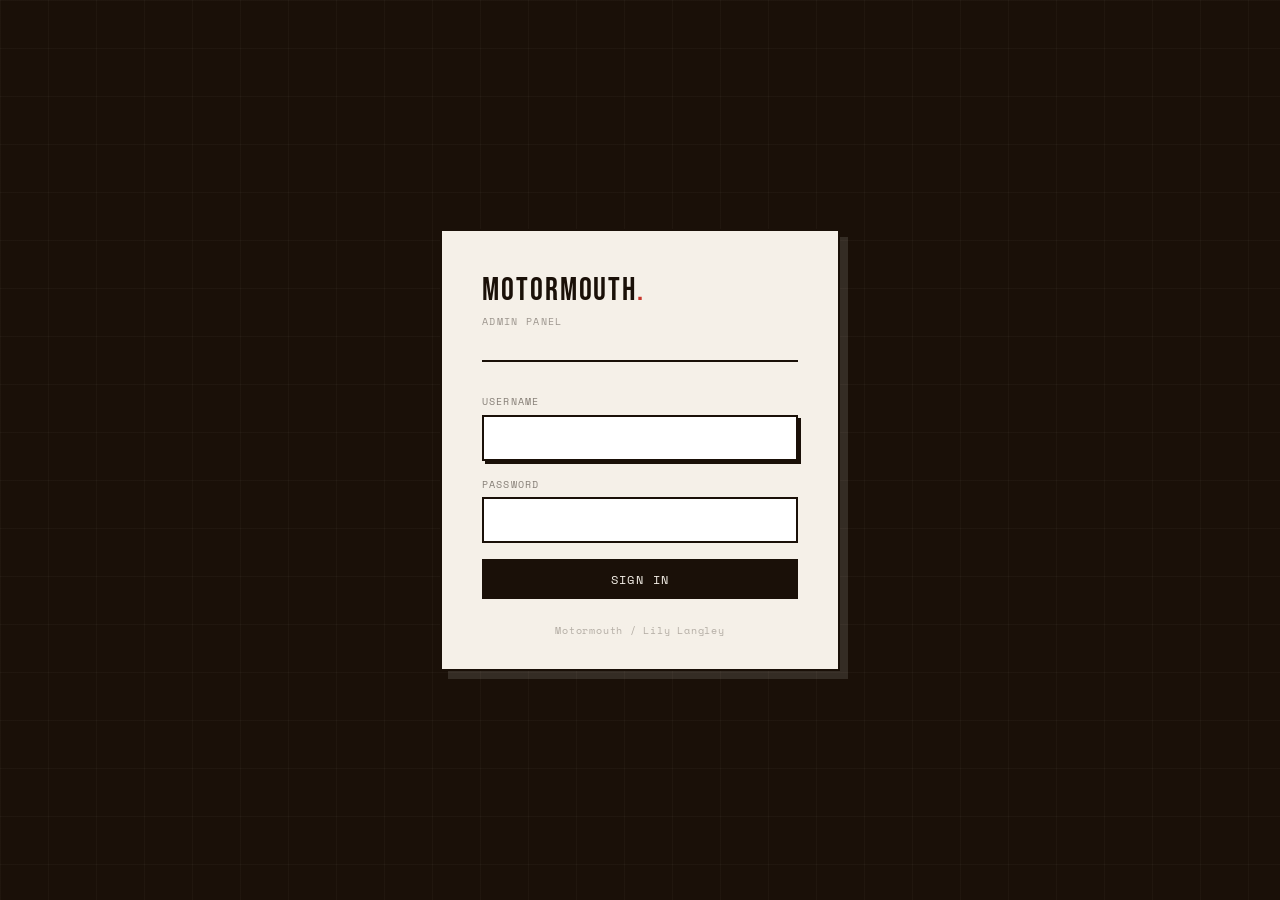
==== admin/index.html @ abfc9363 "Initial commit of Motormouth art site Static portfolio site for Lily Langley's art, with a local-onl" ====
<!DOCTYPE html>
<html lang="en">
<head>
  <meta charset="UTF-8" />
  <meta name="viewport" content="width=device-width, initial-scale=1.0" />
  <title>Motormouth Admin</title>
  <link href="https://fonts.googleapis.com/css2?family=Bebas+Neue&family=Space+Grotesk:wght@300;400;500;700&family=Space+Mono:ital,wght@0,400;0,700;1,400&display=swap" rel="stylesheet" />
  <style>
    *, *::before, *::after { box-sizing: border-box; margin: 0; padding: 0; }

    :root {
      --ink:    #1a1008;
      --paper:  #f5f0e8;
      --cream:  #ede8dc;
      --red:    #c8372d;
      --yellow: #f0c233;
      --border: 2px solid var(--ink);
      --sidebar: 220px;
      --header:  56px;
    }

    body {
      font-family: 'Space Grotesk', sans-serif;
      background: #f0ece2;
      color: var(--ink);
      min-height: 100vh;
    }

    /* ── HEADER ─────────────────────────────────────────────────────────── */
    #header {
      position: fixed; top: 0; left: 0; right: 0; height: var(--header);
      background: var(--ink); color: var(--paper);
      display: flex; align-items: center; padding: 0 1.5rem;
      z-index: 100; gap: 1rem;
    }
    .header-logo {
      font-family: 'Bebas Neue', sans-serif;
      font-size: 1.35rem; letter-spacing: 0.08em;
      color: var(--paper); text-decoration: none;
    }
    .header-logo span { color: var(--red); }
    .header-badge {
      font-family: 'Space Mono', monospace; font-size: 0.6rem;
      letter-spacing: 0.14em; text-transform: uppercase;
      background: var(--red); color: var(--paper);
      padding: 0.2em 0.6em; border-radius: 2px;
    }
    .header-spacer { flex: 1; }
    .header-viewsite {
      font-family: 'Space Mono', monospace; font-size: 0.65rem;
      letter-spacing: 0.1em; text-transform: uppercase;
      color: rgba(245,240,232,0.5); text-decoration: none;
      transition: color 0.15s;
    }
    .header-viewsite:hover { color: var(--yellow); }

    /* ── SIDEBAR ────────────────────────────────────────────────────────── */
    #sidebar {
      position: fixed; top: var(--header); left: 0; bottom: 0;
      width: var(--sidebar);
      background: var(--ink); color: var(--paper);
      padding: 1.5rem 0; display: flex; flex-direction: column; gap: 0.2rem;
      z-index: 90;
    }
    .nav-section-label {
      font-family: 'Space Mono', monospace; font-size: 0.55rem;
      letter-spacing: 0.14em; text-transform: uppercase;
      color: rgba(245,240,232,0.35);
      padding: 0.6rem 1.4rem 0.3rem;
    }
    .nav-item {
      display: flex; align-items: center; gap: 0.75rem;
      padding: 0.7rem 1.4rem; cursor: pointer;
      color: rgba(245,240,232,0.6);
      font-size: 0.9rem; font-weight: 500;
      transition: color 0.15s, background 0.15s;
      border-left: 3px solid transparent;
      text-decoration: none;
    }
    .nav-item:hover { color: var(--paper); background: rgba(255,255,255,0.05); }
    .nav-item.active {
      color: var(--paper); border-left-color: var(--red);
      background: rgba(255,255,255,0.06);
    }
    .nav-item .nav-icon { font-size: 1rem; opacity: 0.8; }
    .nav-count {
      margin-left: auto;
      font-family: 'Space Mono', monospace; font-size: 0.6rem;
      background: rgba(255,255,255,0.1); border-radius: 10px;
      padding: 0.1em 0.55em; color: rgba(245,240,232,0.5);
    }

    /* ── MAIN ───────────────────────────────────────────────────────────── */
    #main {
      margin-top: var(--header);
      margin-left: var(--sidebar);
      padding: 2.5rem 2.5rem 4rem;
      min-height: calc(100vh - var(--header));
    }

    .section { display: none; }
    .section.active { display: block; }

    .section-header {
      display: flex; align-items: center; gap: 1rem;
      margin-bottom: 2rem; padding-bottom: 1.2rem;
      border-bottom: var(--border);
    }
    .section-title {
      font-family: 'Bebas Neue', sans-serif;
      font-size: 2.2rem; letter-spacing: 0.05em;
    }
    .section-sub {
      font-family: 'Space Mono', monospace; font-size: 0.7rem;
      letter-spacing: 0.08em; text-transform: uppercase;
      color: rgba(26,16,8,0.4); margin-top: 0.1rem;
    }
    .section-header-actions { margin-left: auto; }

    /* ── BUTTONS ────────────────────────────────────────────────────────── */
    .btn {
      font-family: 'Space Mono', monospace; font-size: 0.65rem;
      letter-spacing: 0.1em; text-transform: uppercase;
      padding: 0.55em 1.3em; border: var(--border);
      background: transparent; color: var(--ink);
      cursor: pointer; transition: background 0.15s, color 0.15s;
    }
    .btn:hover { background: var(--ink); color: var(--paper); }
    .btn-primary { background: var(--ink); color: var(--paper); }
    .btn-primary:hover { background: #3a2a18; }
    .btn-red { background: var(--red); border-color: var(--red); color: var(--paper); }
    .btn-red:hover { background: #a82d24; border-color: #a82d24; }
    .btn-sm { padding: 0.35em 0.9em; font-size: 0.58rem; }
    .btn-icon {
      background: none; border: none; cursor: pointer; padding: 0.3rem;
      color: rgba(26,16,8,0.4); font-size: 1rem; line-height: 1;
      transition: color 0.15s;
    }
    .btn-icon:hover { color: var(--ink); }
    .btn-icon.danger:hover { color: var(--red); }

    /* ── WORKS GRID ─────────────────────────────────────────────────────── */
    .works-grid {
      display: grid;
      grid-template-columns: repeat(auto-fill, minmax(220px, 1fr));
      gap: 1.25rem;
      align-items: start;
    }

    .admin-card {
      background: var(--paper); border: var(--border);
      box-shadow: 4px 4px 0 var(--ink);
      display: flex; flex-direction: column;
      cursor: pointer; transition: transform 0.12s, box-shadow 0.12s;
    }
    .admin-card:hover { transform: translate(-2px,-2px); box-shadow: 6px 6px 0 var(--ink); }

    .admin-card-img {
      aspect-ratio: 4/5; overflow: hidden;
      background: #d8d3c8; position: relative;
      display: flex; align-items: center; justify-content: center;
      background-size: cover; background-position: center;
    }
    .admin-card-img img { width:100%; height:100%; object-fit:cover; display:block; }
    .placeholder-type {
      font-family: 'Bebas Neue', sans-serif; font-size: 1.1rem;
      letter-spacing: 0.1em; color: rgba(26,16,8,0.25);
    }
    .admin-card-body { padding: 0.9rem 0.9rem 0.6rem; flex: 1; }
    .admin-card-title { font-weight: 700; font-size: 0.9rem; margin-bottom: 0.3rem; }
    .admin-card-meta {
      display: flex; gap: 0.5rem; align-items: center;
      margin-bottom: 0.4rem;
    }
    .badge {
      font-family: 'Space Mono', monospace; font-size: 0.55rem;
      letter-spacing: 0.08em; text-transform: uppercase;
      padding: 0.15em 0.55em; border: 1.5px solid var(--ink);
    }
    .badge-print   { background: #c8d4c0; }
    .badge-painting { background: #ddd8c4; }
    .badge-sculpture{ background: #c8c0b0; }
    .badge-solo     { background: var(--paper); }
    .badge-group    { background: #e8e0d0; }
    .badge-upcoming { background: var(--yellow); border-color: var(--yellow); }
    .admin-card-price {
      font-family: 'Space Mono', monospace; font-size: 0.7rem;
      color: var(--red); font-weight: 700;
    }
    .admin-card-price.nfs { color: rgba(26,16,8,0.35); font-weight: 400; }
    .admin-card-actions {
      display: flex; border-top: var(--border);
    }
    .admin-card-actions button {
      flex: 1; padding: 0.55rem; border: none; background: none;
      font-family: 'Space Mono', monospace; font-size: 0.6rem;
      letter-spacing: 0.08em; text-transform: uppercase;
      cursor: pointer; transition: background 0.12s, color 0.12s;
      color: var(--ink);
    }
    .admin-card-actions button:first-child { border-right: var(--border); }
    .admin-card-actions button:hover { background: var(--ink); color: var(--paper); }
    .admin-card-actions button.del:hover { background: var(--red); color: var(--paper); }

    /* ── EXHIBITIONS LIST ────────────────────────────────────────────────── */
    .exh-list { display: flex; flex-direction: column; gap: 0; }
    .exh-row {
      display: flex; align-items: center; gap: 1.25rem;
      padding: 1rem 1.2rem; background: var(--paper);
      border: var(--border); margin-top: -1px;
      transition: background 0.12s;
    }
    .exh-row:hover { background: var(--cream); }
    /* col 1: title + venue */
    .exh-row-info { flex: 1 1 0; min-width: 0; }
    .exh-row-title {
      font-weight: 700; font-size: 0.92rem;
      white-space: nowrap; overflow: hidden; text-overflow: ellipsis;
    }
    .exh-row-sub {
      font-size: 0.78rem; color: rgba(26,16,8,0.5);
      margin-top: 0.15rem;
      white-space: nowrap; overflow: hidden; text-overflow: ellipsis;
    }
    /* col 2: dates */
    .exh-row-dates {
      flex: 0 0 auto; width: 170px;
      font-size: 0.78rem; color: rgba(26,16,8,0.6); line-height: 1.4;
    }
    /* col 3: badges */
    .exh-row-badges {
      flex: 0 0 auto; width: 72px;
      display: flex; flex-direction: column; gap: 0.3rem; align-items: flex-start;
    }
    /* col 4: year */
    .exh-row-year {
      flex: 0 0 40px; text-align: right;
      font-family: 'Space Mono', monospace; font-size: 0.68rem;
      color: rgba(26,16,8,0.35);
    }
    /* col 5: actions */
    .exh-row-actions { flex: 0 0 auto; display: flex; gap: 0.45rem; }

    /* ── MODAL ──────────────────────────────────────────────────────────── */
    #modal-overlay {
      position: fixed; inset: 0; background: rgba(26,16,8,0.72);
      z-index: 200; display: flex; align-items: flex-start;
      justify-content: center; padding: 2rem 1rem;
      overflow-y: auto;
      opacity: 0; pointer-events: none; transition: opacity 0.2s;
    }
    #modal-overlay.open { opacity: 1; pointer-events: all; }
    #modal {
      background: var(--paper); border: var(--border);
      box-shadow: 8px 8px 0 var(--ink);
      width: 100%; max-width: 620px;
      padding: 2rem; position: relative;
      transform: translateY(-16px); transition: transform 0.2s;
    }
    #modal-overlay.open #modal { transform: translateY(0); }
    .modal-title {
      font-family: 'Bebas Neue', sans-serif; font-size: 1.8rem;
      letter-spacing: 0.05em; margin-bottom: 1.8rem;
      padding-bottom: 1rem; border-bottom: var(--border);
    }
    .modal-close {
      position: absolute; top: 1.2rem; right: 1.2rem;
      background: none; border: none; font-size: 1.3rem;
      cursor: pointer; color: rgba(26,16,8,0.4); line-height: 1;
    }
    .modal-close:hover { color: var(--ink); }

    /* ── FORMS ──────────────────────────────────────────────────────────── */
    .form-grid { display: grid; grid-template-columns: 1fr 1fr; gap: 1rem; }
    .form-grid .span2 { grid-column: 1 / -1; }

    .field { display: flex; flex-direction: column; gap: 0.35rem; }
    .field label {
      font-family: 'Space Mono', monospace; font-size: 0.6rem;
      letter-spacing: 0.1em; text-transform: uppercase;
      color: rgba(26,16,8,0.5);
    }
    .field input, .field select, .field textarea {
      font-family: 'Space Grotesk', sans-serif; font-size: 0.9rem;
      padding: 0.6rem 0.8rem; border: var(--border);
      background: white; color: var(--ink);
      outline: none; transition: box-shadow 0.15s;
      width: 100%;
    }
    .field input:focus, .field select:focus, .field textarea:focus {
      box-shadow: 3px 3px 0 var(--ink);
    }
    .field textarea { resize: vertical; min-height: 80px; }
    .field select { cursor: pointer; }
    .field input[type="checkbox"] {
      width: auto; cursor: pointer;
    }

    /* toggle */
    .toggle-row {
      display: flex; align-items: center; gap: 0.9rem;
      padding: 0.6rem 0;
    }
    .toggle-label {
      font-family: 'Space Mono', monospace; font-size: 0.65rem;
      letter-spacing: 0.08em; text-transform: uppercase;
    }
    .toggle {
      position: relative; width: 42px; height: 24px; flex-shrink: 0;
    }
    .toggle input { opacity: 0; width: 0; height: 0; position: absolute; }
    .toggle-track {
      position: absolute; inset: 0; background: #c8c0b0;
      border: var(--border); cursor: pointer; transition: background 0.2s;
    }
    .toggle-track::after {
      content: ''; position: absolute; top: 2px; left: 2px;
      width: 16px; height: 16px; background: var(--ink);
      transition: transform 0.2s;
    }
    .toggle input:checked ~ .toggle-track { background: var(--yellow); }
    .toggle input:checked ~ .toggle-track::after { transform: translateX(18px); }

    /* image upload */
    .img-upload-area {
      border: 2px dashed rgba(26,16,8,0.25); padding: 1.5rem;
      text-align: center; cursor: pointer; transition: border-color 0.15s;
      background: white; position: relative;
    }
    .img-upload-area:hover, .img-upload-area.drag-over {
      border-color: var(--ink);
    }
    .img-upload-area input[type="file"] {
      position: absolute; inset: 0; opacity: 0; cursor: pointer;
      width: 100%; height: 100%; border: none; padding: 0;
    }
    .img-upload-label {
      font-family: 'Space Mono', monospace; font-size: 0.65rem;
      letter-spacing: 0.08em; text-transform: uppercase;
      color: rgba(26,16,8,0.4); pointer-events: none;
    }
    .img-preview {
      max-width: 100%; max-height: 180px; object-fit: contain;
      display: block; margin: 0 auto 0.8rem;
    }
    .img-clear {
      position: absolute; top: 0.5rem; right: 0.5rem;
      background: var(--red); color: white; border: none;
      width: 22px; height: 22px; border-radius: 50%;
      cursor: pointer; font-size: 0.75rem; line-height: 22px;
      text-align: center; z-index: 2;
    }

    .form-divider {
      border: none; border-top: var(--border);
      margin: 1.4rem 0;
    }

    .modal-actions {
      display: flex; gap: 0.75rem; padding-top: 1.5rem;
      border-top: var(--border); margin-top: 1.5rem;
      align-items: center;
    }
    .modal-actions .spacer { flex: 1; }

    /* ── TOAST ──────────────────────────────────────────────────────────── */
    #toast {
      position: fixed; bottom: 2rem; right: 2rem; z-index: 300;
      background: var(--ink); color: var(--paper);
      padding: 0.8rem 1.4rem;
      font-family: 'Space Mono', monospace; font-size: 0.7rem;
      letter-spacing: 0.08em;
      transform: translateY(80px); opacity: 0;
      transition: transform 0.25s, opacity 0.25s;
      pointer-events: none;
      border-left: 4px solid var(--yellow);
    }
    #toast.show { transform: translateY(0); opacity: 1; }
    #toast.error { border-left-color: var(--red); }

    /* ── EMPTY STATE ────────────────────────────────────────────────────── */
    .empty-state {
      padding: 4rem 2rem; text-align: center;
      color: rgba(26,16,8,0.35);
      font-family: 'Space Mono', monospace; font-size: 0.75rem;
      letter-spacing: 0.08em; text-transform: uppercase;
      border: 2px dashed rgba(26,16,8,0.15);
    }

    /* ── SPINNER ────────────────────────────────────────────────────────── */
    .spinner {
      display: inline-block; width: 16px; height: 16px;
      border: 2px solid rgba(245,240,232,0.3);
      border-top-color: var(--paper);
      border-radius: 50%; animation: spin 0.6s linear infinite;
    }
    @keyframes spin { to { transform: rotate(360deg); } }

    /* ── NOT CONNECTED BANNER ───────────────────────────────────────────── */
  </style>
</head>
<body>

  <!-- HEADER -->
  <div id="header">
    <a href="../index.html" class="header-logo" target="_blank">Motormouth<span>.</span></a>
    <span class="header-badge">Admin</span>
    <div class="header-spacer"></div>
    <a href="../index.html" class="header-viewsite" target="_blank" style="margin-right:1.2rem">View Site →</a>
    <button onclick="openPasswordModal()" style="background:none;border:none;cursor:pointer;font-family:'Space Mono',monospace;font-size:0.6rem;letter-spacing:0.1em;text-transform:uppercase;color:rgba(245,240,232,0.35);transition:color 0.15s;padding:0" onmouseover="this.style.color='rgba(245,240,232,0.8)'" onmouseout="this.style.color='rgba(245,240,232,0.35)'">Settings</button>
    <span style="color:rgba(245,240,232,0.15);margin:0 0.9rem">|</span>
    <button onclick="logout()" style="background:none;border:none;cursor:pointer;font-family:'Space Mono',monospace;font-size:0.6rem;letter-spacing:0.1em;text-transform:uppercase;color:rgba(245,240,232,0.35);transition:color 0.15s;padding:0" onmouseover="this.style.color='var(--red)'" onmouseout="this.style.color='rgba(245,240,232,0.35)'">Log out</button>
  </div>

  <!-- SIDEBAR -->
  <div id="sidebar">
    <div class="nav-section-label">Content</div>
    <a class="nav-item active" data-section="works" onclick="showSection('works')">
      <span class="nav-icon">🖼</span> Works
      <span class="nav-count" id="works-count">—</span>
    </a>
    <a class="nav-item" data-section="exhibitions" onclick="showSection('exhibitions')">
      <span class="nav-icon">📅</span> Exhibitions
      <span class="nav-count" id="exhibitions-count">—</span>
    </a>
  </div>

  <!-- MAIN -->
  <div id="main">

    <!-- WORKS SECTION -->
    <div class="section active" id="section-works">
      <div class="section-header">
        <div>
          <div class="section-title">Works</div>
          <div class="section-sub">Manage artworks for sale &amp; display</div>
        </div>
        <div class="section-header-actions">
          <button class="btn btn-primary" onclick="openWorkModal(null)">+ Add Work</button>
        </div>
      </div>
      <div class="works-grid" id="worksGrid">
        <div class="empty-state">Loading…</div>
      </div>
    </div>

    <!-- EXHIBITIONS SECTION -->
    <div class="section" id="section-exhibitions">
      <div class="section-header">
        <div>
          <div class="section-title">Exhibitions</div>
          <div class="section-sub">Solo shows, group shows &amp; upcoming events</div>
        </div>
        <div class="section-header-actions">
          <button class="btn btn-primary" onclick="openExhModal(null)">+ Add Exhibition</button>
        </div>
      </div>
      <div class="exh-list" id="exhList">
        <div class="empty-state">Loading…</div>
      </div>
    </div>
  </div>

  <!-- MODAL -->
  <div id="modal-overlay" onclick="if(event.target===this)closeModal()">
    <div id="modal">
      <button class="modal-close" onclick="closeModal()">✕</button>
      <div class="modal-title" id="modal-title">Edit</div>
      <div id="modal-body"></div>
    </div>
  </div>

  <!-- TOAST -->
  <div id="toast"></div>

  <script>
  // ─────────────────────────────────────────────────────────────
  // STATE
  // ─────────────────────────────────────────────────────────────
  let works = [];
  let exhibitions = [];
  let editingWorkIdx  = null;  // null = new
  let editingExhIdx   = null;
  let pendingImagePath = null; // path returned after upload
  let connected = false;

  // ─────────────────────────────────────────────────────────────
  // INIT
  // ─────────────────────────────────────────────────────────────
  async function init() {
    try {
      [works, exhibitions] = await Promise.all([
        api('works'), api('exhibitions')
      ]);
    } catch(e) {
      // Session expired mid-session
      window.location.href = '/admin/login.html';
      return;
    }
    renderWorks();
    renderExhibitions();
    updateCounts();
  }

  // ─────────────────────────────────────────────────────────────
  // API
  // ─────────────────────────────────────────────────────────────
  async function api(type, data) {
    if (data === undefined) {
      const r = await fetch(`/api/${type}`);
      if (!r.ok) throw new Error(r.statusText);
      return r.json();
    } else {
      const r = await fetch(`/api/${type}`, {
        method: 'POST',
        headers: {'Content-Type': 'application/json'},
        body: JSON.stringify(data)
      });
      if (!r.ok) throw new Error(r.statusText);
      return r.json();
    }
  }

  async function uploadImage(file) {
    return new Promise((resolve, reject) => {
      const reader = new FileReader();
      reader.onload = async e => {
        try {
          const r = await fetch('/api/upload', {
            method: 'POST',
            headers: {'Content-Type': 'application/json'},
            body: JSON.stringify({filename: file.name, data: e.target.result})
          });
          const res = await r.json();
          resolve(res);
        } catch(err) { reject(err); }
      };
      reader.readAsDataURL(file);
    });
  }

  // ─────────────────────────────────────────────────────────────
  // SECTION NAV
  // ─────────────────────────────────────────────────────────────
  function showSection(name) {
    document.querySelectorAll('.section').forEach(s => s.classList.remove('active'));
    document.querySelectorAll('.nav-item').forEach(n => n.classList.remove('active'));
    document.getElementById(`section-${name}`).classList.add('active');
    document.querySelector(`[data-section="${name}"]`).classList.add('active');
  }

  function updateCounts() {
    document.getElementById('works-count').textContent = works.length;
    document.getElementById('exhibitions-count').textContent = exhibitions.length;
  }

  // ─────────────────────────────────────────────────────────────
  // WORKS RENDER
  // ─────────────────────────────────────────────────────────────
  const typeBg = { print: '#c8d4c0', painting: '#ddd8c4', sculpture: '#c8c0b0' };

  function renderWorks() {
    const grid = document.getElementById('worksGrid');
    if (!works.length) {
      grid.innerHTML = '<div class="empty-state">No works yet — add your first one.</div>';
      return;
    }
    grid.innerHTML = works.map((w, i) => {
      const imgStyle = w.image
        ? `background-image:url('../${w.image}');`
        : `background:${typeBg[w.type] || '#d8d3c8'};`;
      const priceHtml = w.selling
        ? `<div class="admin-card-price">$${Number(w.price||0).toLocaleString()}${w.edition ? ' · <span style="font-weight:400;color:rgba(26,16,8,0.5)">' + esc(w.edition) + '</span>' : ''}</div>`
        : `<div class="admin-card-price nfs">Not for sale</div>`;
      return `
        <div class="admin-card">
          <div class="admin-card-img" style="${imgStyle}" onclick="openWorkModal(${i})">
            ${!w.image ? `<span class="placeholder-type">${esc(w.type||'')}</span>` : ''}
          </div>
          <div class="admin-card-body" onclick="openWorkModal(${i})">
            <div class="admin-card-title">${esc(w.title)}</div>
            <div class="admin-card-meta">
              <span class="badge badge-${esc(w.type)}">${esc(w.type)}</span>
              <span>${esc(w.year||'')}</span>
            </div>
            ${priceHtml}
          </div>
          <div class="admin-card-actions">
            <button onclick="openWorkModal(${i})">Edit</button>
            <button class="del" onclick="deleteWork(${i}, event)">Delete</button>
          </div>
        </div>`;
    }).join('');
  }

  // ─────────────────────────────────────────────────────────────
  // WORKS MODAL
  // ─────────────────────────────────────────────────────────────
  function openWorkModal(idx) {
    editingWorkIdx  = idx;
    pendingImagePath = null;
    const w = idx !== null ? works[idx] : {
      id:'', title:'', year: new Date().getFullYear()+'',
      type:'print', selling:false, price:'', edition:'', image:null, description:''
    };

    document.getElementById('modal-title').textContent = idx !== null ? 'Edit Work' : 'Add Work';
    document.getElementById('modal-body').innerHTML = `
      <div class="form-grid">
        <div class="field span2">
          <label>Title</label>
          <input id="f-title" type="text" value="${esc(w.title)}" placeholder="e.g. Crocodile Study I" />
        </div>
        <div class="field">
          <label>Year</label>
          <input id="f-year" type="text" value="${esc(w.year||'')}" placeholder="2025" />
        </div>
        <div class="field">
          <label>Type</label>
          <select id="f-type">
            <option value="print"     ${w.type==='print'?'selected':''}>Print</option>
            <option value="painting"  ${w.type==='painting'?'selected':''}>Painting</option>
            <option value="sculpture" ${w.type==='sculpture'?'selected':''}>Sculpture</option>
          </select>
        </div>

        <div class="span2">
          <div class="toggle-row">
            <label class="toggle">
              <input type="checkbox" id="f-selling" ${w.selling?'checked':''} onchange="togglePriceField()">
              <span class="toggle-track"></span>
            </label>
            <span class="toggle-label">Available for sale</span>
          </div>
        </div>

        <div class="field" id="price-field" style="${w.selling?'':'display:none'}">
          <label>Price (AUD)</label>
          <input id="f-price" type="number" value="${w.price||''}" placeholder="0" />
        </div>
        <div class="field" id="edition-field" style="${w.selling?'':'display:none'}">
          <label>Edition</label>
          <input id="f-edition" type="text" value="${esc(w.edition||'')}" placeholder="e.g. Edition of 10" />
        </div>

        <hr class="form-divider span2" />

        <div class="field span2">
          <label>Image</label>
          <div class="img-upload-area" id="upload-area"
               ondragover="event.preventDefault();this.classList.add('drag-over')"
               ondragleave="this.classList.remove('drag-over')"
               ondrop="handleDrop(event)">
            <input type="file" id="f-image" accept="image/*" onchange="handleImagePick(this)" />
            ${w.image
              ? `<button class="img-clear" onclick="clearImage(event)" title="Remove image">✕</button>
                 <img class="img-preview" id="img-preview-el" src="../${esc(w.image)}" />`
              : `<img class="img-preview" id="img-preview-el" style="display:none" />`}
            <div class="img-upload-label" id="upload-label">${w.image ? esc(w.image.split('/').pop()) : 'Click or drag &amp; drop an image'}</div>
          </div>
        </div>

        <div class="field span2">
          <label>Description (optional)</label>
          <textarea id="f-desc" placeholder="Brief note about this work…">${esc(w.description||'')}</textarea>
        </div>
      </div>

      <div class="modal-actions">
        ${idx !== null ? `<button class="btn btn-red btn-sm" onclick="deleteWork(${idx})">Delete Work</button>` : ''}
        <div class="spacer"></div>
        <button class="btn btn-sm" onclick="closeModal()">Cancel</button>
        <button class="btn btn-primary btn-sm" id="save-btn" onclick="saveWork()">Save Work</button>
      </div>`;

    openModal();
    // store current image for possible clearing
    document.getElementById('upload-area')._currentImage = w.image || null;
  }

  function togglePriceField() {
    const selling = document.getElementById('f-selling').checked;
    document.getElementById('price-field').style.display  = selling ? '' : 'none';
    document.getElementById('edition-field').style.display = selling ? '' : 'none';
  }

  function handleImagePick(input) {
    if (!input.files[0]) return;
    previewLocalImage(input.files[0]);
    uploadImageFile(input.files[0]);
  }

  function handleDrop(e) {
    e.preventDefault();
    document.getElementById('upload-area').classList.remove('drag-over');
    const file = e.dataTransfer.files[0];
    if (file && file.type.startsWith('image/')) {
      previewLocalImage(file);
      uploadImageFile(file);
    }
  }

  function previewLocalImage(file) {
    const reader = new FileReader();
    reader.onload = e => {
      const img = document.getElementById('img-preview-el');
      img.src = e.target.result;
      img.style.display = 'block';
      document.getElementById('upload-label').textContent = file.name;
    };
    reader.readAsDataURL(file);
  }

  async function uploadImageFile(file) {
    const btn = document.getElementById('save-btn');
    btn.innerHTML = '<span class="spinner"></span> Uploading…';
    btn.disabled = true;
    try {
      const res = await uploadImage(file);
      if (res.ok) {
        pendingImagePath = res.path;
        toast('Image uploaded ✓');
      } else {
        toast('Upload failed: ' + (res.error||'unknown'), true);
      }
    } catch(e) {
      toast('Upload failed — is admin.py running?', true);
    }
    btn.innerHTML = 'Save Work';
    btn.disabled = false;
  }

  function clearImage(e) {
    e.preventDefault(); e.stopPropagation();
    pendingImagePath = null;
    document.getElementById('img-preview-el').style.display = 'none';
    document.getElementById('img-preview-el').src = '';
    document.getElementById('upload-label').textContent = 'Click or drag & drop an image';
    document.querySelector('.img-clear')?.remove();
    document.getElementById('upload-area')._currentImage = null;
  }

  async function saveWork() {
    const title = document.getElementById('f-title').value.trim();
    if (!title) { toast('Title is required', true); return; }

    const area  = document.getElementById('upload-area');
    const image = pendingImagePath !== null ? pendingImagePath
                 : (area._currentImage || null);

    const work = {
      id:          editingWorkIdx !== null ? works[editingWorkIdx].id : slug(title),
      title,
      year:        document.getElementById('f-year').value.trim(),
      type:        document.getElementById('f-type').value,
      selling:     document.getElementById('f-selling').checked,
      price:       parseFloat(document.getElementById('f-price').value) || null,
      edition:     document.getElementById('f-edition').value.trim() || null,
      image,
      description: document.getElementById('f-desc').value.trim()
    };

    if (editingWorkIdx !== null) {
      works[editingWorkIdx] = work;
    } else {
      works.push(work);
    }

    await persistWorks();
    closeModal();
    renderWorks();
    updateCounts();
  }

  async function deleteWork(idx, event) {
    if (event) { event.stopPropagation(); }
    if (!confirm(`Delete "${works[idx].title}"? This can't be undone.`)) return;
    works.splice(idx, 1);
    await persistWorks();
    closeModal();
    renderWorks();
    updateCounts();
  }

  async function persistWorks() {
    try {
      await api('works', works);
      toast('Works saved ✓');
    } catch(e) {
      toast('Could not save — is admin.py running?', true);
    }
  }

  // ─────────────────────────────────────────────────────────────
  // EXHIBITIONS RENDER
  // ─────────────────────────────────────────────────────────────
  function renderExhibitions() {
    const list = document.getElementById('exhList');
    if (!exhibitions.length) {
      list.innerHTML = '<div class="empty-state">No exhibitions yet.</div>';
      return;
    }
    list.innerHTML = exhibitions.map((ex, i) => `
      <div class="exh-row">
        <div class="exh-row-info">
          <div class="exh-row-title">${esc(ex.displayTitle||ex.title)}</div>
          <div class="exh-row-sub">${esc(ex.venue)}${ex.city ? ', ' + esc(ex.city) : ''}${ex.page ? ' &nbsp;·&nbsp; <a href="../' + esc(ex.page) + '" target="_blank" style="color:inherit;opacity:.6">view →</a>' : ''}</div>
        </div>
        <div class="exh-row-dates">${esc(ex.dates)}</div>
        <div class="exh-row-badges">
          <span class="badge badge-${esc(ex.type)}">${esc(ex.type)}</span>
          ${ex.upcoming ? '<span class="badge badge-upcoming">upcoming</span>' : ''}
        </div>
        <div class="exh-row-year">${esc(ex.year||'')}</div>
        <div class="exh-row-actions">
          <button class="btn btn-sm" onclick="openExhModal(${i})">Edit</button>
          <button class="btn btn-sm btn-red" onclick="deleteExh(${i})">Del</button>
        </div>
      </div>`).join('');
  }

  // ─────────────────────────────────────────────────────────────
  // EXHIBITIONS MODAL
  // ─────────────────────────────────────────────────────────────
  function openExhModal(idx) {
    editingExhIdx = idx;
    const ex = idx !== null ? exhibitions[idx] : {
      id:'', title:'', displayTitle:'', year: new Date().getFullYear()+'',
      dates:'', venue:'', city:'', type:'solo', upcoming:false, page:''
    };

    document.getElementById('modal-title').textContent = idx !== null ? 'Edit Exhibition' : 'Add Exhibition';
    document.getElementById('modal-body').innerHTML = `
      <div class="form-grid">
        <div class="field span2">
          <label>Title</label>
          <input id="ex-title" type="text" value="${esc(ex.title)}" placeholder="e.g. The Crocodile" />
        </div>
        <div class="field span2">
          <label>Display Title <span style="opacity:.5">(with punctuation, e.g. 'The Crocodile')</span></label>
          <input id="ex-displayTitle" type="text" value="${esc(ex.displayTitle||ex.title)}" placeholder="'The Crocodile'" />
        </div>
        <div class="field">
          <label>Year</label>
          <input id="ex-year" type="text" value="${esc(ex.year||'')}" placeholder="2025" />
        </div>
        <div class="field">
          <label>Type</label>
          <select id="ex-type">
            <option value="solo"  ${ex.type==='solo'?'selected':''}>Solo Show</option>
            <option value="group" ${ex.type==='group'?'selected':''}>Group Show</option>
          </select>
        </div>
        <div class="field span2">
          <label>Dates</label>
          <input id="ex-dates" type="text" value="${esc(ex.dates)}" placeholder="e.g. 9 July – 2 August 2025" />
        </div>
        <div class="field">
          <label>Venue</label>
          <input id="ex-venue" type="text" value="${esc(ex.venue)}" placeholder="Gallery name" />
        </div>
        <div class="field">
          <label>City</label>
          <input id="ex-city" type="text" value="${esc(ex.city||'')}" placeholder="Sydney, NSW" />
        </div>

        <div class="span2">
          <div class="toggle-row">
            <label class="toggle">
              <input type="checkbox" id="ex-upcoming" ${ex.upcoming?'checked':''}>
              <span class="toggle-track"></span>
            </label>
            <span class="toggle-label">Upcoming / current show</span>
          </div>
        </div>

        <div class="field span2">
          <label>Exhibition page filename <span style="opacity:.5">(optional, e.g. exhibition-crocodile.html)</span></label>
          <input id="ex-page" type="text" value="${esc(ex.page||'')}" placeholder="exhibition-my-show.html" />
        </div>
      </div>

      <div class="modal-actions">
        ${idx !== null ? `<button class="btn btn-red btn-sm" onclick="deleteExh(${idx})">Delete</button>` : ''}
        <div class="spacer"></div>
        <button class="btn btn-sm" onclick="closeModal()">Cancel</button>
        <button class="btn btn-primary btn-sm" onclick="saveExh()">Save Exhibition</button>
      </div>`;

    openModal();
  }

  async function saveExh() {
    const title = document.getElementById('ex-title').value.trim();
    if (!title) { toast('Title is required', true); return; }

    const ex = {
      id:           editingExhIdx !== null ? exhibitions[editingExhIdx].id : slug(title),
      title,
      displayTitle: document.getElementById('ex-displayTitle').value.trim() || title,
      year:         document.getElementById('ex-year').value.trim(),
      dates:        document.getElementById('ex-dates').value.trim(),
      venue:        document.getElementById('ex-venue').value.trim(),
      city:         document.getElementById('ex-city').value.trim(),
      type:         document.getElementById('ex-type').value,
      upcoming:     document.getElementById('ex-upcoming').checked,
      page:         document.getElementById('ex-page').value.trim() || null
    };

    if (editingExhIdx !== null) {
      exhibitions[editingExhIdx] = ex;
    } else {
      exhibitions.push(ex);
    }

    await persistExhibitions();
    closeModal();
    renderExhibitions();
    updateCounts();
  }

  async function deleteExh(idx, event) {
    if (event) event.stopPropagation();
    if (!confirm(`Delete "${exhibitions[idx].title}"?`)) return;
    exhibitions.splice(idx, 1);
    await persistExhibitions();
    closeModal();
    renderExhibitions();
    updateCounts();
  }

  async function persistExhibitions() {
    try {
      await api('exhibitions', exhibitions);
      toast('Exhibitions saved ✓');
    } catch(e) {
      toast('Could not save — is admin.py running?', true);
    }
  }

  // ─────────────────────────────────────────────────────────────
  // MODAL
  // ─────────────────────────────────────────────────────────────
  function openModal() {
    document.getElementById('modal-overlay').classList.add('open');
    document.body.style.overflow = 'hidden';
  }
  function closeModal() {
    document.getElementById('modal-overlay').classList.remove('open');
    document.body.style.overflow = '';
    pendingImagePath = null;
  }
  document.addEventListener('keydown', e => { if (e.key === 'Escape') closeModal(); });

  // ─────────────────────────────────────────────────────────────
  // TOAST
  // ─────────────────────────────────────────────────────────────
  let toastTimer;
  function toast(msg, isError = false) {
    const el = document.getElementById('toast');
    el.textContent = msg;
    el.className = 'show' + (isError ? ' error' : '');
    clearTimeout(toastTimer);
    toastTimer = setTimeout(() => el.className = '', 3000);
  }

  // ─────────────────────────────────────────────────────────────
  // UTILS
  // ─────────────────────────────────────────────────────────────
  function esc(s) {
    return String(s||'').replace(/&/g,'&amp;').replace(/</g,'&lt;').replace(/>/g,'&gt;').replace(/"/g,'&quot;');
  }
  function slug(s) {
    return s.toLowerCase().replace(/[^a-z0-9]+/g,'-').replace(/^-|-$/g,'');
  }

  // ─────────────────────────────────────────────────────────────
  // AUTH
  // ─────────────────────────────────────────────────────────────
  async function logout() {
    await fetch('/api/logout', { method: 'POST' });
    window.location.href = '/admin/login.html';
  }

  function openPasswordModal() {
    document.getElementById('modal-title').textContent = 'Change Password';
    document.getElementById('modal-body').innerHTML = `
      <div class="form-grid">
        <div class="field span2">
          <label>Username</label>
          <input id="pw-username" type="text" autocapitalize="none" spellcheck="false" placeholder="Username" />
        </div>
        <div class="field span2">
          <label>Current Password</label>
          <input id="pw-current" type="password" autocomplete="current-password" />
        </div>
        <div class="field">
          <label>New Password</label>
          <input id="pw-new" type="password" autocomplete="new-password" />
        </div>
        <div class="field">
          <label>Confirm New Password</label>
          <input id="pw-confirm" type="password" autocomplete="new-password" />
        </div>
      </div>
      <div class="modal-actions">
        <div class="spacer"></div>
        <button class="btn btn-sm" onclick="closeModal()">Cancel</button>
        <button class="btn btn-primary btn-sm" onclick="savePassword()">Save Changes</button>
      </div>`;

    // Pre-fill username from page (fetched on init isn't stored, so leave blank or fetch)
    fetch('/api/works').then(() => {}).catch(() => {});
    openModal();
    // focus username
    setTimeout(() => document.getElementById('pw-username').focus(), 100);
  }

  async function savePassword() {
    const username = document.getElementById('pw-username').value.trim();
    const current  = document.getElementById('pw-current').value;
    const newPw    = document.getElementById('pw-new').value;
    const confirm  = document.getElementById('pw-confirm').value;

    if (!current) { toast('Current password is required', true); return; }
    if (!newPw)   { toast('New password is required', true); return; }
    if (newPw !== confirm) { toast('New passwords do not match', true); return; }
    if (newPw.length < 4)  { toast('Password must be at least 4 characters', true); return; }

    try {
      const res  = await fetch('/api/change-password', {
        method:  'POST',
        headers: {'Content-Type': 'application/json'},
        body:    JSON.stringify({ username: username || undefined, current, new: newPw })
      });
      const data = await res.json();
      if (data.ok) {
        closeModal();
        toast('Password updated ✓');
      } else {
        toast(data.error || 'Could not update password', true);
      }
    } catch(_) {
      toast('Server error', true);
    }
  }

  // ─────────────────────────────────────────────────────────────
  // BOOT
  // ─────────────────────────────────────────────────────────────
  init();
  </script>
</body>
</html>
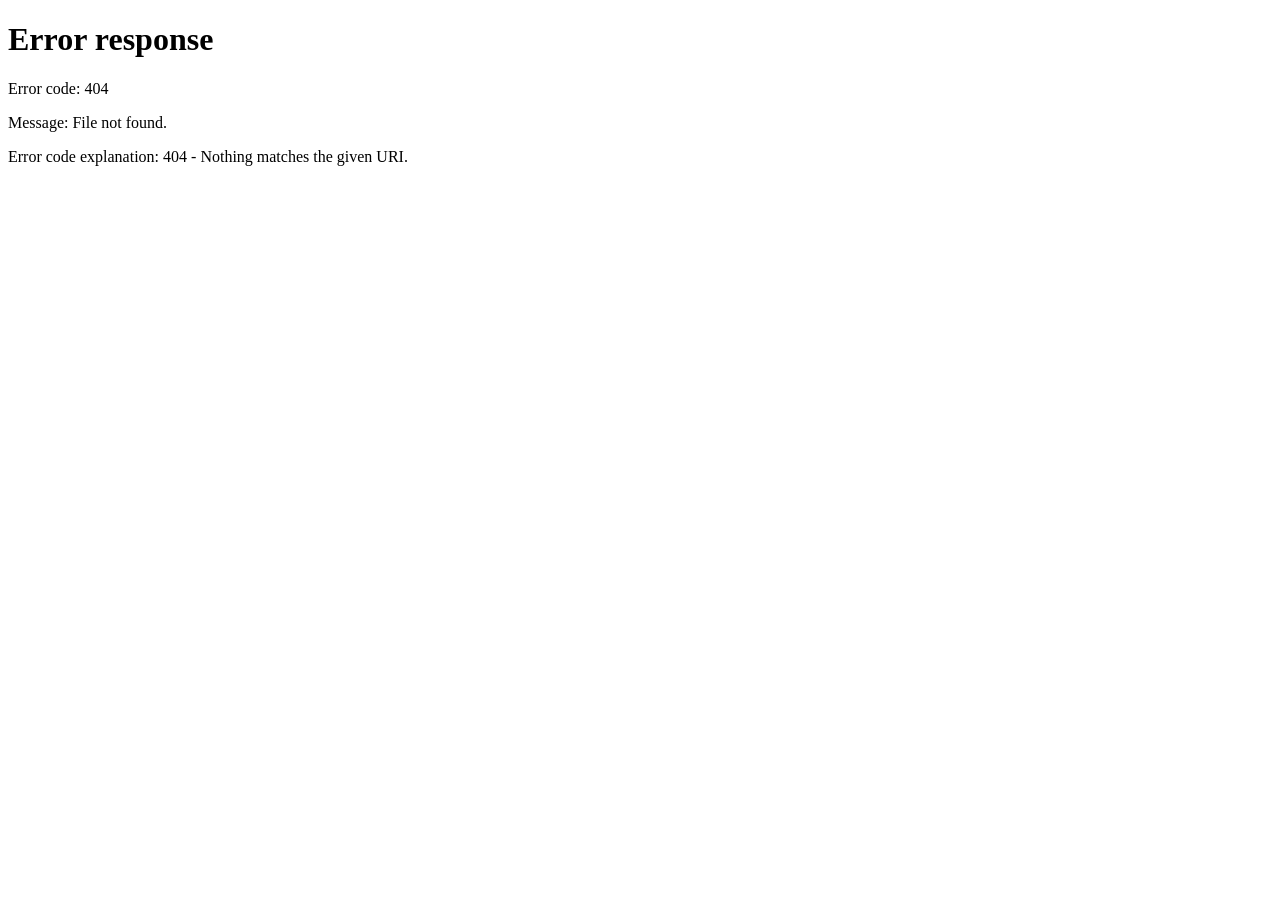
==== commit 530915f5: "Add a live git-backed admin panel via Netlify Functions Lily can now manage Works and Exhibitions fr" ====
--- a/admin/index.html
+++ b/admin/index.html
@@ -403,12 +403,10 @@
 
   <!-- HEADER -->
   <div id="header">
-    <a href="../index.html" class="header-logo" target="_blank">Motormouth<span>.</span></a>
+    <a href="https://motormouthcomics.art/" class="header-logo" target="_blank">Motormouth<span>.</span></a>
     <span class="header-badge">Admin</span>
     <div class="header-spacer"></div>
-    <a href="../index.html" class="header-viewsite" target="_blank" style="margin-right:1.2rem">View Site →</a>
-    <button onclick="openPasswordModal()" style="background:none;border:none;cursor:pointer;font-family:'Space Mono',monospace;font-size:0.6rem;letter-spacing:0.1em;text-transform:uppercase;color:rgba(245,240,232,0.35);transition:color 0.15s;padding:0" onmouseover="this.style.color='rgba(245,240,232,0.8)'" onmouseout="this.style.color='rgba(245,240,232,0.35)'">Settings</button>
-    <span style="color:rgba(245,240,232,0.15);margin:0 0.9rem">|</span>
+    <a href="https://motormouthcomics.art/" class="header-viewsite" target="_blank" style="margin-right:1.2rem">View Site →</a>
     <button onclick="logout()" style="background:none;border:none;cursor:pointer;font-family:'Space Mono',monospace;font-size:0.6rem;letter-spacing:0.1em;text-transform:uppercase;color:rgba(245,240,232,0.35);transition:color 0.15s;padding:0" onmouseover="this.style.color='var(--red)'" onmouseout="this.style.color='rgba(245,240,232,0.35)'">Log out</button>
   </div>
 
@@ -477,6 +475,7 @@
   // ─────────────────────────────────────────────────────────────
   // STATE
   // ─────────────────────────────────────────────────────────────
+  const SITE_ORIGIN = 'https://motormouthcomics.art';
   let works = [];
   let exhibitions = [];
   let editingWorkIdx  = null;  // null = new
@@ -494,7 +493,7 @@
       ]);
     } catch(e) {
       // Session expired mid-session
-      window.location.href = '/admin/login.html';
+      window.location.href = '/login.html';
       return;
     }
     renderWorks();
@@ -521,7 +520,7 @@
     }
   }
 
-  async function uploadImage(file) {
+  async function uploadImage(file, filename) {
     return new Promise((resolve, reject) => {
       const reader = new FileReader();
       reader.onload = async e => {
@@ -529,7 +528,7 @@
           const r = await fetch('/api/upload', {
             method: 'POST',
             headers: {'Content-Type': 'application/json'},
-            body: JSON.stringify({filename: file.name, data: e.target.result})
+            body: JSON.stringify({filename: filename || file.name, data: e.target.result})
           });
           const res = await r.json();
           resolve(res);
@@ -567,7 +566,7 @@
     }
     grid.innerHTML = works.map((w, i) => {
       const imgStyle = w.image
-        ? `background-image:url('../${w.image}');`
+        ? `background-image:url('${SITE_ORIGIN}/${w.image}');`
         : `background:${typeBg[w.type] || '#d8d3c8'};`;
       const priceHtml = w.selling
         ? `<div class="admin-card-price">$${Number(w.price||0).toLocaleString()}${w.edition ? ' · <span style="font-weight:400;color:rgba(26,16,8,0.5)">' + esc(w.edition) + '</span>' : ''}</div>`
@@ -654,7 +653,7 @@
             <input type="file" id="f-image" accept="image/*" onchange="handleImagePick(this)" />
             ${w.image
               ? `<button class="img-clear" onclick="clearImage(event)" title="Remove image">✕</button>
-                 <img class="img-preview" id="img-preview-el" src="../${esc(w.image)}" />`
+                 <img class="img-preview" id="img-preview-el" src="${SITE_ORIGIN}/${esc(w.image)}" />`
               : `<img class="img-preview" id="img-preview-el" style="display:none" />`}
             <div class="img-upload-label" id="upload-label">${w.image ? esc(w.image.split('/').pop()) : 'Click or drag &amp; drop an image'}</div>
           </div>
@@ -711,12 +710,32 @@
     reader.readAsDataURL(file);
   }
 
+  async function resizeImageIfNeeded(file) {
+    const MAX_DIM = 2000;
+    const SKIP_BELOW_BYTES = 1.5 * 1024 * 1024;
+    if (file.size <= SKIP_BELOW_BYTES) return { blob: file, filename: file.name };
+
+    const bitmap = await createImageBitmap(file);
+    const scale = Math.min(1, MAX_DIM / Math.max(bitmap.width, bitmap.height));
+
+    const canvas = document.createElement('canvas');
+    canvas.width = Math.round(bitmap.width * scale);
+    canvas.height = Math.round(bitmap.height * scale);
+    canvas.getContext('2d').drawImage(bitmap, 0, 0, canvas.width, canvas.height);
+
+    const blob = await new Promise(resolve => canvas.toBlob(resolve, 'image/jpeg', 0.85));
+    if (!blob) return { blob: file, filename: file.name };
+
+    return { blob, filename: file.name.replace(/\.[^.]+$/, '') + '.jpg' };
+  }
+
   async function uploadImageFile(file) {
     const btn = document.getElementById('save-btn');
     btn.innerHTML = '<span class="spinner"></span> Uploading…';
     btn.disabled = true;
     try {
-      const res = await uploadImage(file);
+      const { blob, filename } = await resizeImageIfNeeded(file);
+      const res = await uploadImage(blob, filename);
       if (res.ok) {
         pendingImagePath = res.path;
         toast('Image uploaded ✓');
@@ -724,7 +743,7 @@
         toast('Upload failed: ' + (res.error||'unknown'), true);
       }
     } catch(e) {
-      toast('Upload failed — is admin.py running?', true);
+      toast('Upload failed — check your connection and try again.', true);
     }
     btn.innerHTML = 'Save Work';
     btn.disabled = false;
@@ -787,7 +806,7 @@
       await api('works', works);
       toast('Works saved ✓');
     } catch(e) {
-      toast('Could not save — is admin.py running?', true);
+      toast('Could not save — check your connection and try again.', true);
     }
   }
 
@@ -804,7 +823,7 @@
       <div class="exh-row">
         <div class="exh-row-info">
           <div class="exh-row-title">${esc(ex.displayTitle||ex.title)}</div>
-          <div class="exh-row-sub">${esc(ex.venue)}${ex.city ? ', ' + esc(ex.city) : ''}${ex.page ? ' &nbsp;·&nbsp; <a href="../' + esc(ex.page) + '" target="_blank" style="color:inherit;opacity:.6">view →</a>' : ''}</div>
+          <div class="exh-row-sub">${esc(ex.venue)}${ex.city ? ', ' + esc(ex.city) : ''}${ex.page ? ' &nbsp;·&nbsp; <a href="' + SITE_ORIGIN + '/' + esc(ex.page) + '" target="_blank" style="color:inherit;opacity:.6">view →</a>' : ''}</div>
         </div>
         <div class="exh-row-dates">${esc(ex.dates)}</div>
         <div class="exh-row-badges">
@@ -934,7 +953,7 @@
       await api('exhibitions', exhibitions);
       toast('Exhibitions saved ✓');
     } catch(e) {
-      toast('Could not save — is admin.py running?', true);
+      toast('Could not save — check your connection and try again.', true);
     }
   }
 
@@ -979,70 +998,7 @@
   // ─────────────────────────────────────────────────────────────
   async function logout() {
     await fetch('/api/logout', { method: 'POST' });
-    window.location.href = '/admin/login.html';
-  }
-
-  function openPasswordModal() {
-    document.getElementById('modal-title').textContent = 'Change Password';
-    document.getElementById('modal-body').innerHTML = `
-      <div class="form-grid">
-        <div class="field span2">
-          <label>Username</label>
-          <input id="pw-username" type="text" autocapitalize="none" spellcheck="false" placeholder="Username" />
-        </div>
-        <div class="field span2">
-          <label>Current Password</label>
-          <input id="pw-current" type="password" autocomplete="current-password" />
-        </div>
-        <div class="field">
-          <label>New Password</label>
-          <input id="pw-new" type="password" autocomplete="new-password" />
-        </div>
-        <div class="field">
-          <label>Confirm New Password</label>
-          <input id="pw-confirm" type="password" autocomplete="new-password" />
-        </div>
-      </div>
-      <div class="modal-actions">
-        <div class="spacer"></div>
-        <button class="btn btn-sm" onclick="closeModal()">Cancel</button>
-        <button class="btn btn-primary btn-sm" onclick="savePassword()">Save Changes</button>
-      </div>`;
-
-    // Pre-fill username from page (fetched on init isn't stored, so leave blank or fetch)
-    fetch('/api/works').then(() => {}).catch(() => {});
-    openModal();
-    // focus username
-    setTimeout(() => document.getElementById('pw-username').focus(), 100);
-  }
-
-  async function savePassword() {
-    const username = document.getElementById('pw-username').value.trim();
-    const current  = document.getElementById('pw-current').value;
-    const newPw    = document.getElementById('pw-new').value;
-    const confirm  = document.getElementById('pw-confirm').value;
-
-    if (!current) { toast('Current password is required', true); return; }
-    if (!newPw)   { toast('New password is required', true); return; }
-    if (newPw !== confirm) { toast('New passwords do not match', true); return; }
-    if (newPw.length < 4)  { toast('Password must be at least 4 characters', true); return; }
-
-    try {
-      const res  = await fetch('/api/change-password', {
-        method:  'POST',
-        headers: {'Content-Type': 'application/json'},
-        body:    JSON.stringify({ username: username || undefined, current, new: newPw })
-      });
-      const data = await res.json();
-      if (data.ok) {
-        closeModal();
-        toast('Password updated ✓');
-      } else {
-        toast(data.error || 'Could not update password', true);
-      }
-    } catch(_) {
-      toast('Server error', true);
-    }
+    window.location.href = '/login.html';
   }
 
   // ─────────────────────────────────────────────────────────────
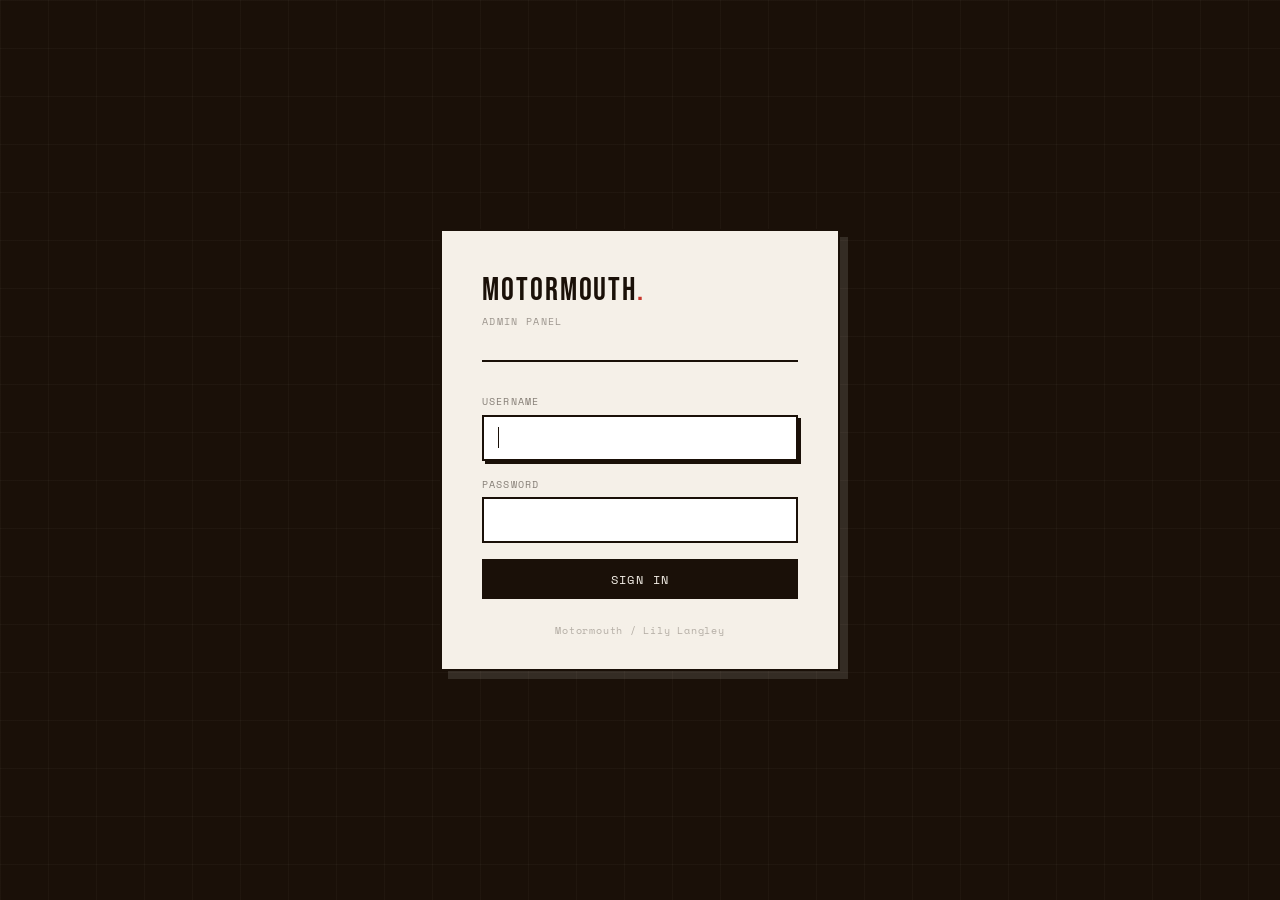
==== commit c5d0e0c9: "Add an editable description field for exhibitions Mirrors the existing Works description pattern. Sh" ====
--- a/admin/index.html
+++ b/admin/index.html
@@ -476,6 +476,8 @@
   // STATE
   // ─────────────────────────────────────────────────────────────
   const SITE_ORIGIN = 'https://motormouthcomics.art';
+  // Netlify serves this panel at site root; local admin.py serves it under /admin/
+  const LOGIN_PATH = location.pathname.startsWith('/admin') ? '/admin/login.html' : '/login.html';
   let works = [];
   let exhibitions = [];
   let editingWorkIdx  = null;  // null = new
@@ -493,7 +495,7 @@
       ]);
     } catch(e) {
       // Session expired mid-session
-      window.location.href = '/login.html';
+      window.location.href = LOGIN_PATH;
       return;
     }
     renderWorks();
@@ -845,7 +847,7 @@
     editingExhIdx = idx;
     const ex = idx !== null ? exhibitions[idx] : {
       id:'', title:'', displayTitle:'', year: new Date().getFullYear()+'',
-      dates:'', venue:'', city:'', type:'solo', upcoming:false, page:''
+      dates:'', venue:'', city:'', type:'solo', upcoming:false, page:'', description:''
     };
 
     document.getElementById('modal-title').textContent = idx !== null ? 'Edit Exhibition' : 'Add Exhibition';
@@ -896,6 +898,11 @@
         <div class="field span2">
           <label>Exhibition page filename <span style="opacity:.5">(optional, e.g. exhibition-crocodile.html)</span></label>
           <input id="ex-page" type="text" value="${esc(ex.page||'')}" placeholder="exhibition-my-show.html" />
+        </div>
+
+        <div class="field span2">
+          <label>Description (optional)</label>
+          <textarea id="ex-description" placeholder="Brief note about this exhibition…">${esc(ex.description||'')}</textarea>
         </div>
       </div>
 
@@ -923,7 +930,8 @@
       city:         document.getElementById('ex-city').value.trim(),
       type:         document.getElementById('ex-type').value,
       upcoming:     document.getElementById('ex-upcoming').checked,
-      page:         document.getElementById('ex-page').value.trim() || null
+      page:         document.getElementById('ex-page').value.trim() || null,
+      description:  document.getElementById('ex-description').value.trim()
     };
 
     if (editingExhIdx !== null) {
@@ -998,7 +1006,7 @@
   // ─────────────────────────────────────────────────────────────
   async function logout() {
     await fetch('/api/logout', { method: 'POST' });
-    window.location.href = '/login.html';
+    window.location.href = LOGIN_PATH;
   }
 
   // ─────────────────────────────────────────────────────────────
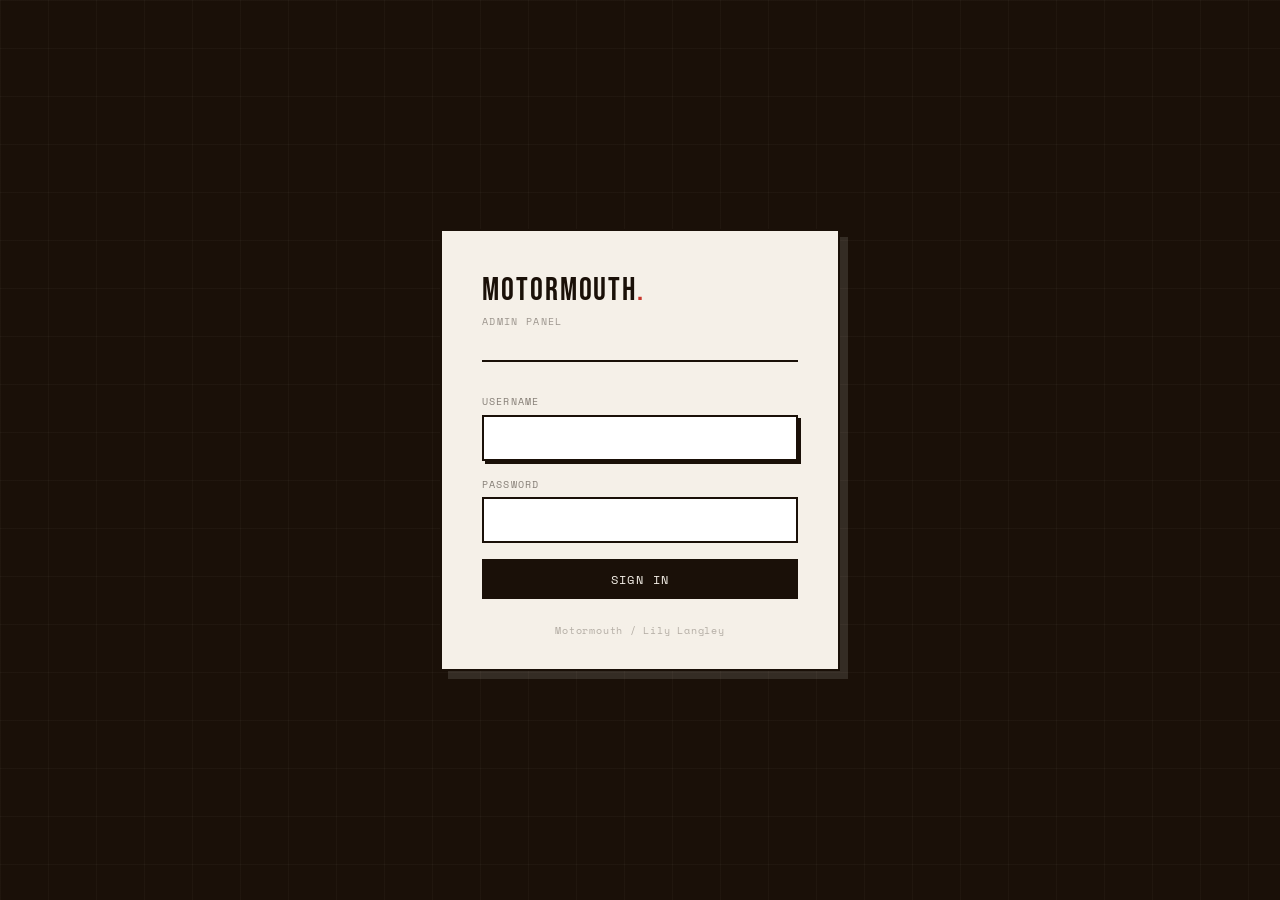
==== commit 0a2d7f64: "Add the 'Dirty Laundry' works and show sold works as Sold Lists all 95 works from the Dirty Laundry " ====
--- a/admin/index.html
+++ b/admin/index.html
@@ -570,7 +570,9 @@
       const imgStyle = w.image
         ? `background-image:url('${SITE_ORIGIN}/${w.image}');`
         : `background:${typeBg[w.type] || '#d8d3c8'};`;
-      const priceHtml = w.selling
+      const priceHtml = w.sold
+        ? `<div class="admin-card-price nfs">Sold</div>`
+        : w.selling
         ? `<div class="admin-card-price">$${Number(w.price||0).toLocaleString()}${w.edition ? ' · <span style="font-weight:400;color:rgba(26,16,8,0.5)">' + esc(w.edition) + '</span>' : ''}</div>`
         : `<div class="admin-card-price nfs">Not for sale</div>`;
       return `
@@ -602,7 +604,7 @@
     pendingImagePath = null;
     const w = idx !== null ? works[idx] : {
       id:'', title:'', year: new Date().getFullYear()+'',
-      type:'print', selling:false, price:'', edition:'', image:null, description:''
+      type:'print', selling:false, sold:false, price:'', edition:'', image:null, description:''
     };
 
     document.getElementById('modal-title').textContent = idx !== null ? 'Edit Work' : 'Add Work';
@@ -632,6 +634,16 @@
               <span class="toggle-track"></span>
             </label>
             <span class="toggle-label">Available for sale</span>
+          </div>
+        </div>
+
+        <div class="span2">
+          <div class="toggle-row">
+            <label class="toggle">
+              <input type="checkbox" id="f-sold" ${w.sold?'checked':''} onchange="toggleSold()">
+              <span class="toggle-track"></span>
+            </label>
+            <span class="toggle-label">Sold</span>
           </div>
         </div>
 
@@ -679,7 +691,16 @@
     document.getElementById('upload-area')._currentImage = w.image || null;
   }
 
+  // Marking a work sold takes it off sale (and vice versa)
+  function toggleSold() {
+    if (document.getElementById('f-sold').checked) {
+      document.getElementById('f-selling').checked = false;
+      togglePriceField();
+    }
+  }
+
   function togglePriceField() {
+    if (document.getElementById('f-selling').checked) document.getElementById('f-sold').checked = false;
     const selling = document.getElementById('f-selling').checked;
     document.getElementById('price-field').style.display  = selling ? '' : 'none';
     document.getElementById('edition-field').style.display = selling ? '' : 'none';
@@ -775,6 +796,7 @@
       year:        document.getElementById('f-year').value.trim(),
       type:        document.getElementById('f-type').value,
       selling:     document.getElementById('f-selling').checked,
+      sold:        document.getElementById('f-sold').checked,
       price:       parseFloat(document.getElementById('f-price').value) || null,
       edition:     document.getElementById('f-edition').value.trim() || null,
       image,
